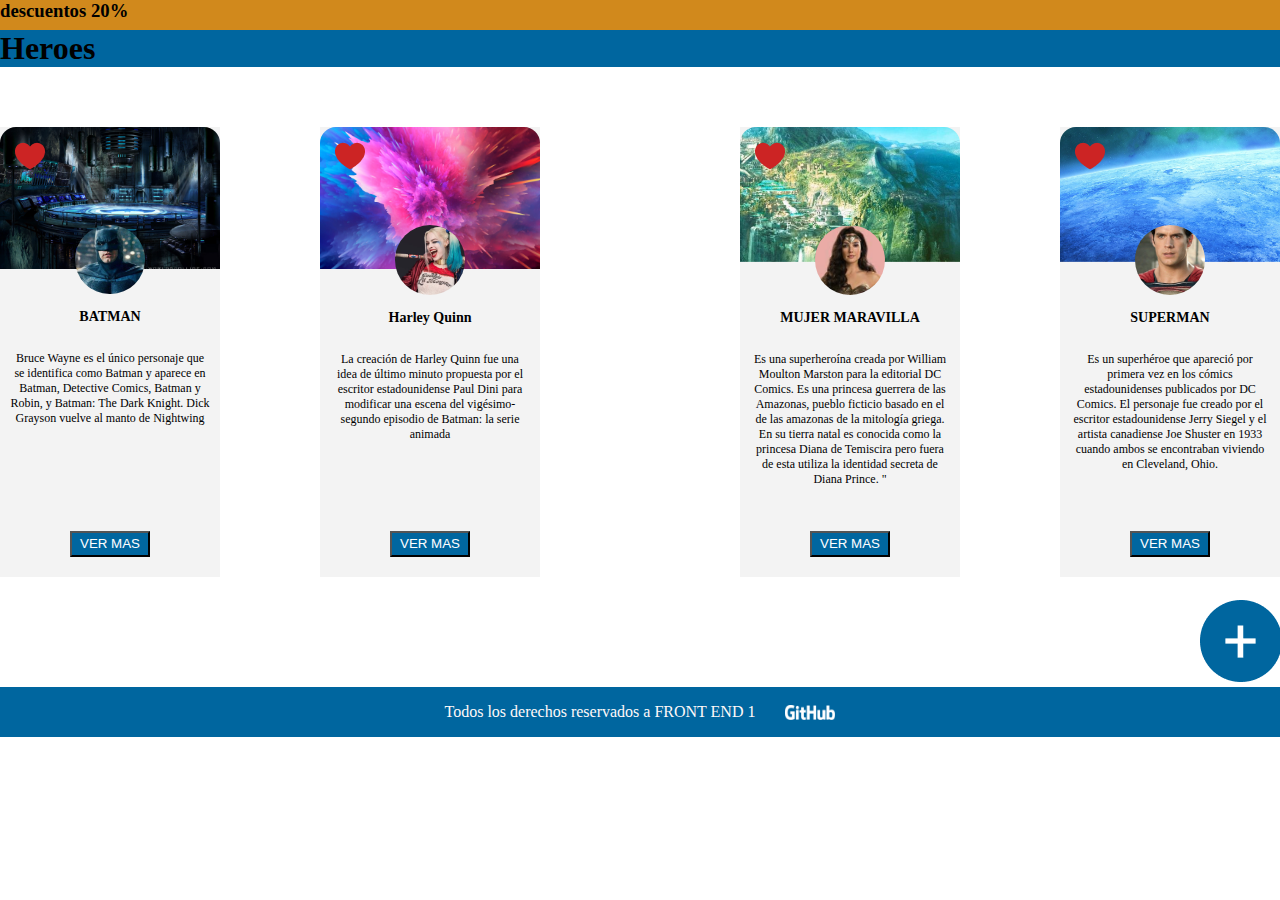
==== codigos-html/heroes-final/root/index.html @ a156c9fe "reparacion de codigos html" ====
<!DOCTYPE html>
<html lang="en">
<head>
    <meta charset="UTF-8">
    <meta http-equiv="X-UA-Compatible" content="IE=edge">
    <meta name="viewport" content="width=device-width, initial-scale=1.0">
    <link rel="stylesheet" href="./css/styles2.css">
    <title>Heroes</title>
</head>
<body>
    
   <header>
  
   <h3>  descuentos 20%</h3>
    <h1> Heroes</h1>

</header>

<main>
   
   <section class="cards">
      <div class="card">
        <img class="corazon"src="./img/corazon.png" alt="">
        <img class="fondo" src="./img/fondo-batman.png" alt="gotica">
        <img class="logo" src="./img/logo-batman.png" alt="batman">
        <h3> BATMAN</h3>
        <p>Bruce Wayne es el único personaje que se
             identifica como Batman y aparece en Batman,
              Detective Comics, Batman y Robin, y Batman: The Dark Knight.
               Dick Grayson vuelve al manto de Nightwing

         </p>
         <input class="ver-mas" type="submit" value="VER MAS">
       </div>

       


    <div class="card">
        <img class="corazon"src="./img/corazon.png" alt="">
        <img class="fondo" src="./img/fondo-harley.png" alt="harley">
        <img class="logo" src="./img/logo-harley.png" alt="harley">
       <h3>Harley Quinn</h3>
        
        <p>La creación de Harley Quinn fue una 
            idea de último minuto propuesta por el escritor 
            estadounidense Paul Dini para modificar una escena del 
            vigésimo-segundo episodio de Batman: la serie animada

        </p>
        <input class="ver-mas" type="submit" value="VER MAS">
    </div>

 
    <a href="./armatusuper.html"><div class="boton-mas"><img  src="./img/Button.png" alt="boton-mas"></div></a>

    <div class="card">
        <img class="corazon"src="./img/corazon.png" alt="">
        <img class="fondo" src="./img/fondo-mujermar.png" alt="temiscira">
        <img class="logo" src="./img/logo-mujermar.png" alt="mujer maravilla">
        <h3>MUJER MARAVILLA</h3>
        <p>Es una superheroína creada por William Moulton 
            Marston para la editorial DC Comics. 
            Es una princesa guerrera de las Amazonas, 
            pueblo ficticio basado en el de las amazonas de la mitología griega. 
            En su tierra natal es conocida como la princesa Diana de 
            Temiscira pero fuera de esta utiliza 
            la identidad secreta de Diana Prince. "</p>
            <input class="ver-mas" type="submit" value="VER MAS">
    </div>

    
    <div class="card">
        <img class="corazon"src="./img/corazon.png" alt="">
        <img class="fondo" src="./img/fondo-superman.png" alt="temiscira">
        <img class="logo" src="./img/logo-superman.png" alt="mujer maravilla">
        <h3>SUPERMAN</h3>
        <p>Es un superhéroe que apareció por 
            primera vez en los cómics estadounidenses
            publicados por DC Comics. ​
            El personaje fue creado por el escritor 
            estadounidense Jerry Siegel y el artista 
            canadiense Joe Shuster en 1933 cuando ambos 
            se encontraban viviendo en Cleveland, Ohio.</p>
            <input class="ver-mas" type="submit" value="VER MAS">
        </div>
   </section>




</main>
<footer> <span> Todos los derechos reservados a FRONT END 1</span> <img class="github-logo"src="./img/logo-github.png" alt="github"> </footer>
</body>
</html>
---- codigos-html/heroes-final/root/css/styles2.css ----
body{width: 100vw;
     margin: 0%;
     padding: 0%;
}

header h3 {margin: 0;
    padding: 0;
    height: 30px;
    background-color: #D1891C;
}
h1{margin: 0;
    padding: 0;
    background-color: #00669F;

}

.cards{
    position: relative;
    display: flex;
    flex-direction: column;
    align-items: center;
    
    
   
}
.fondo{position: absolute;
    width: 220px;
    border-radius: 16px 16px 0 0;
}
p{  
    width:200px;
    height:200px ;
}
.card {
    display: flex;
    flex-direction: column;
    text-align: center;
    align-items: center;
    width: 220px;
    height: 450px;
    font-size: 12px;
    background-color: #F3F3F3;
    margin-top: 60px;
    margin-bottom: 60px;

}

.corazon{ 
    z-index: 1;
    align-self: flex-start;
    margin-left: 15px;
    margin-top: 15px;
}

.logo{z-index: 1;
      width: 70px;
      border-radius: 35px;
      margin-top: 25%;
      justify-content:center;
}

.ver-mas{
    width: 80px;
    height: 30px;
    background-color: #00669F;
    color: white;
    margin-bottom: 20px;

}

footer{
    display: flex;
    justify-content: center;
    align-items: center;
    background-color:#00669F;
    height: 50px;
    width: 100vw;
    color: #FFF9F9;
    margin-top: 50px;
    line-height: 50px;
    gap: 30px;
}

.github-logo{
             width:50px;
             height:15px
}

.boton-mas{
    margin: 0;
    padding: 0;
    position: fixed;
    align-self: flex-end;
    top: 600px;
    right: 50px;
    width: 30px;
    height: 30px;
    
    z-index: 1;
}
  
   
   


@media(min-width:500px)

{
    .cards{
        display: flex;
        flex-direction: row;
        flex-wrap: wrap;
        justify-content: space-between;
        align-items: center;
        
        
       
    }

}
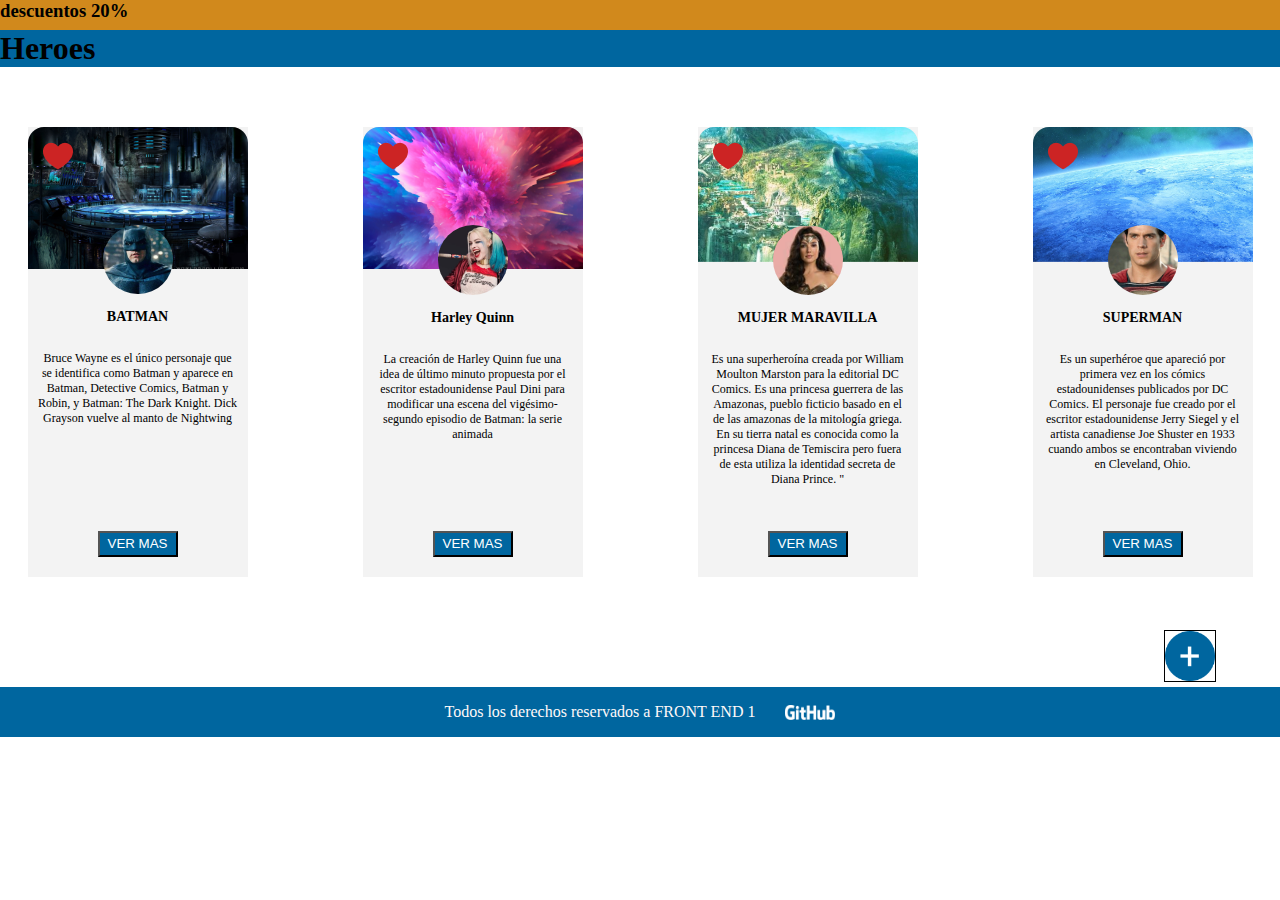
==== commit 1434c551: "modificando heroes" ====
--- a/codigos-html/heroes-final/root/index.html
+++ b/codigos-html/heroes-final/root/index.html
@@ -17,8 +17,9 @@
 </header>
 
 <main>
-   
-   <section class="cards">
+    <a href="./armatusuper.html"><img class="boton-mas" src="./img/Button.png" alt="boton-mas"></a>
+   <div class="cards">
+    
       <div class="card">
         <img class="corazon"src="./img/corazon.png" alt="">
         <img class="fondo" src="./img/fondo-batman.png" alt="gotica">
@@ -52,7 +53,7 @@
     </div>
 
  
-    <a href="./armatusuper.html"><div class="boton-mas"><img  src="./img/Button.png" alt="boton-mas"></div></a>
+    
 
     <div class="card">
         <img class="corazon"src="./img/corazon.png" alt="">
@@ -84,8 +85,8 @@
             se encontraban viviendo en Cleveland, Ohio.</p>
             <input class="ver-mas" type="submit" value="VER MAS">
         </div>
-   </section>
-
+   
+    </div>
 
 
 
--- a/codigos-html/heroes-final/root/css/styles2.css
+++ b/codigos-html/heroes-final/root/css/styles2.css
@@ -86,16 +86,16 @@
              height:15px
 }
 
-.boton-mas{
+a .boton-mas{
     margin: 0;
     padding: 0;
     position: fixed;
-    align-self: flex-end;
-    top: 600px;
-    right: 50px;
-    width: 30px;
-    height: 30px;
     
+    top: 50%;
+    right: 10%;
+    width: 50px;
+    height: 50px;
+    border: 1px solid black;
     z-index: 1;
 }
   
@@ -109,12 +109,23 @@
     .cards{
         display: flex;
         flex-direction: row;
-        flex-wrap: wrap;
-        justify-content: space-between;
-        align-items: center;
-        
+      
+        justify-content: space-around;
+        gap: 60px;
+       
         
        
     }
-
+    a .boton-mas{
+        margin: 0;
+        padding: 0;
+        position: fixed;
+        
+        top: 70%;
+        right: 5%;
+        width: 50px;
+        height: 50px;
+        border: 1px solid black;
+        z-index: 1;
+    }
 }
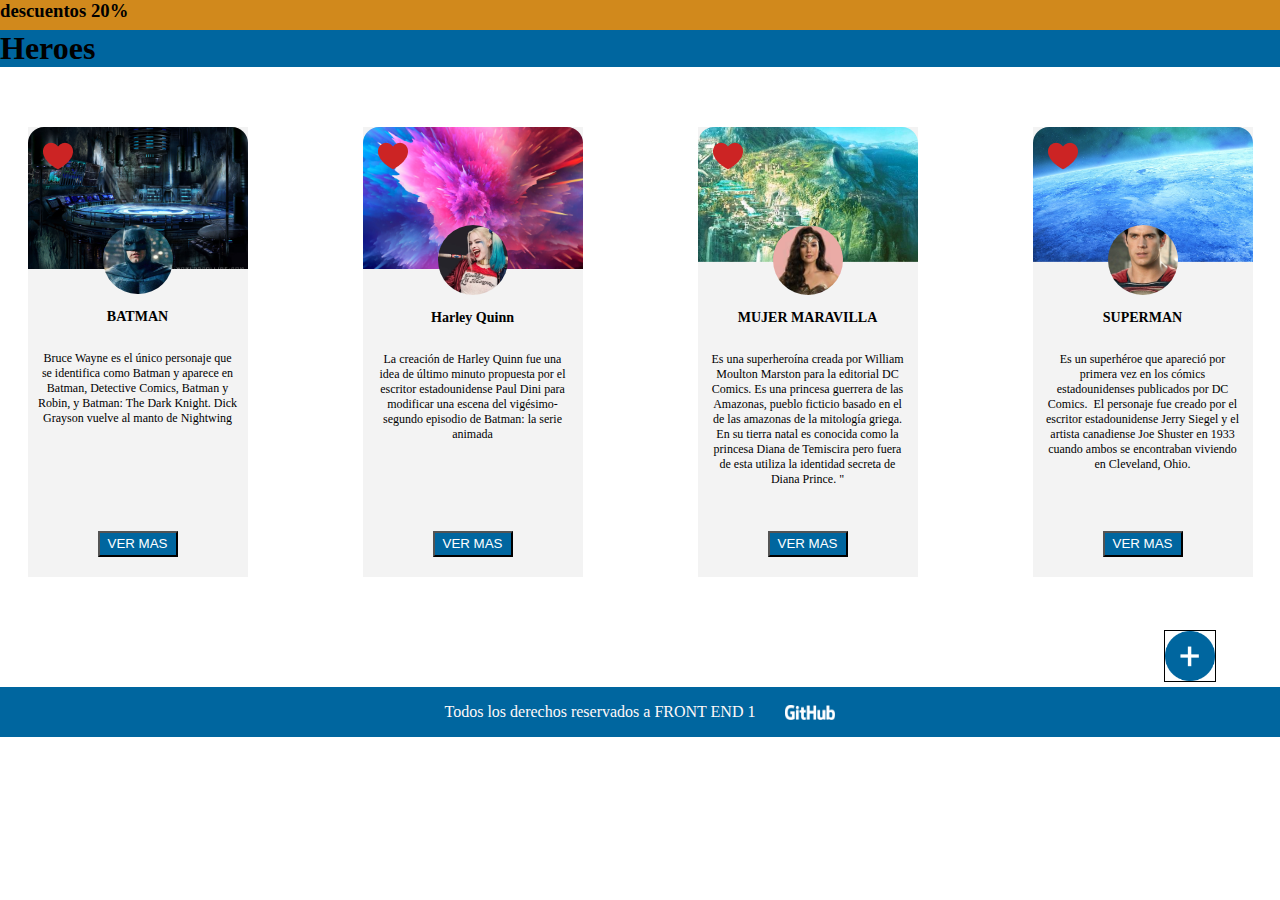
==== commit ffac9913: "final front" ====
--- a/codigos-html/heroes-final/root/index.html
+++ b/codigos-html/heroes-final/root/index.html
@@ -1,96 +1,92 @@
 <!DOCTYPE html>
 <html lang="en">
-<head>
-    <meta charset="UTF-8">
-    <meta http-equiv="X-UA-Compatible" content="IE=edge">
-    <meta name="viewport" content="width=device-width, initial-scale=1.0">
-    <link rel="stylesheet" href="./css/styles2.css">
+  <head>
+    <meta charset="UTF-8" />
+    <meta http-equiv="X-UA-Compatible" content="IE=edge" />
+    <meta name="viewport" content="width=device-width, initial-scale=1.0" />
+    <link rel="stylesheet" href="./css/styles2.css" />
     <title>Heroes</title>
-</head>
-<body>
-    
-   <header>
-  
-   <h3>  descuentos 20%</h3>
-    <h1> Heroes</h1>
+  </head>
+  <body>
+    <header>
+      <h3>descuentos 20%</h3>
+      <h1>Heroes</h1>
+    </header>
 
-</header>
+    <main>
+      <a href="./armatusuper.html"
+        ><img class="boton-mas" src="./img/Button.png" alt="boton-mas"
+      /></a>
+      <div class="cards">
+        <div class="card">
+          <img class="corazon" src="./img/corazon.png" alt="" />
+          <img class="fondo" src="./img/fondo-batman.png" alt="gotica" />
+          <img class="logo" src="./img/logo-batman.png" alt="batman" />
+          <h3>BATMAN</h3>
+          <p>
+            Bruce Wayne es el único personaje que se identifica como Batman y
+            aparece en Batman, Detective Comics, Batman y Robin, y Batman: The
+            Dark Knight. Dick Grayson vuelve al manto de Nightwing
+          </p>
+          <input class="ver-mas" type="submit" value="VER MAS" />
+        </div>
 
-<main>
-    <a href="./armatusuper.html"><img class="boton-mas" src="./img/Button.png" alt="boton-mas"></a>
-   <div class="cards">
-    
-      <div class="card">
-        <img class="corazon"src="./img/corazon.png" alt="">
-        <img class="fondo" src="./img/fondo-batman.png" alt="gotica">
-        <img class="logo" src="./img/logo-batman.png" alt="batman">
-        <h3> BATMAN</h3>
-        <p>Bruce Wayne es el único personaje que se
-             identifica como Batman y aparece en Batman,
-              Detective Comics, Batman y Robin, y Batman: The Dark Knight.
-               Dick Grayson vuelve al manto de Nightwing
+        <div class="card">
+          <img class="corazon" src="./img/corazon.png" alt="" />
+          <img class="fondo" src="./img/fondo-harley.png" alt="harley" />
+          <img class="logo" src="./img/logo-harley.png" alt="harley" />
+          <h3>Harley Quinn</h3>
 
-         </p>
-         <input class="ver-mas" type="submit" value="VER MAS">
-       </div>
+          <p>
+            La creación de Harley Quinn fue una idea de último minuto propuesta
+            por el escritor estadounidense Paul Dini para modificar una escena
+            del vigésimo-segundo episodio de Batman: la serie animada
+          </p>
+          <input class="ver-mas" type="submit" value="VER MAS" />
+        </div>
 
-       
+        <div class="card">
+          <img class="corazon" src="./img/corazon.png" alt="" />
+          <img class="fondo" src="./img/fondo-mujermar.png" alt="temiscira" />
+          <img
+            class="logo"
+            src="./img/logo-mujermar.png"
+            alt="mujer maravilla"
+          />
+          <h3>MUJER MARAVILLA</h3>
+          <p>
+            Es una superheroína creada por William Moulton Marston para la
+            editorial DC Comics. Es una princesa guerrera de las Amazonas,
+            pueblo ficticio basado en el de las amazonas de la mitología griega.
+            En su tierra natal es conocida como la princesa Diana de Temiscira
+            pero fuera de esta utiliza la identidad secreta de Diana Prince. "
+          </p>
+          <input class="ver-mas" type="submit" value="VER MAS" />
+        </div>
 
-
-    <div class="card">
-        <img class="corazon"src="./img/corazon.png" alt="">
-        <img class="fondo" src="./img/fondo-harley.png" alt="harley">
-        <img class="logo" src="./img/logo-harley.png" alt="harley">
-       <h3>Harley Quinn</h3>
-        
-        <p>La creación de Harley Quinn fue una 
-            idea de último minuto propuesta por el escritor 
-            estadounidense Paul Dini para modificar una escena del 
-            vigésimo-segundo episodio de Batman: la serie animada
-
-        </p>
-        <input class="ver-mas" type="submit" value="VER MAS">
-    </div>
-
- 
-    
-
-    <div class="card">
-        <img class="corazon"src="./img/corazon.png" alt="">
-        <img class="fondo" src="./img/fondo-mujermar.png" alt="temiscira">
-        <img class="logo" src="./img/logo-mujermar.png" alt="mujer maravilla">
-        <h3>MUJER MARAVILLA</h3>
-        <p>Es una superheroína creada por William Moulton 
-            Marston para la editorial DC Comics. 
-            Es una princesa guerrera de las Amazonas, 
-            pueblo ficticio basado en el de las amazonas de la mitología griega. 
-            En su tierra natal es conocida como la princesa Diana de 
-            Temiscira pero fuera de esta utiliza 
-            la identidad secreta de Diana Prince. "</p>
-            <input class="ver-mas" type="submit" value="VER MAS">
-    </div>
-
-    
-    <div class="card">
-        <img class="corazon"src="./img/corazon.png" alt="">
-        <img class="fondo" src="./img/fondo-superman.png" alt="temiscira">
-        <img class="logo" src="./img/logo-superman.png" alt="mujer maravilla">
-        <h3>SUPERMAN</h3>
-        <p>Es un superhéroe que apareció por 
-            primera vez en los cómics estadounidenses
-            publicados por DC Comics. ​
-            El personaje fue creado por el escritor 
-            estadounidense Jerry Siegel y el artista 
-            canadiense Joe Shuster en 1933 cuando ambos 
-            se encontraban viviendo en Cleveland, Ohio.</p>
-            <input class="ver-mas" type="submit" value="VER MAS">
+        <div class="card">
+          <img class="corazon" src="./img/corazon.png" alt="" />
+          <img class="fondo" src="./img/fondo-superman.png" alt="temiscira" />
+          <img
+            class="logo"
+            src="./img/logo-superman.png"
+            alt="mujer maravilla"
+          />
+          <h3>SUPERMAN</h3>
+          <p>
+            Es un superhéroe que apareció por primera vez en los cómics
+            estadounidenses publicados por DC Comics. ​ El personaje fue creado
+            por el escritor estadounidense Jerry Siegel y el artista canadiense
+            Joe Shuster en 1933 cuando ambos se encontraban viviendo en
+            Cleveland, Ohio.
+          </p>
+          <input class="ver-mas" type="submit" value="VER MAS" />
         </div>
-   
-    </div>
-
-
-
-</main>
-<footer> <span> Todos los derechos reservados a FRONT END 1</span> <img class="github-logo"src="./img/logo-github.png" alt="github"> </footer>
-</body>
-</html>+      </div>
+    </main>
+    <footer>
+      <span> Todos los derechos reservados a FRONT END 1</span>
+      <img class="github-logo" src="./img/logo-github.png" alt="github" />
+    </footer>
+  </body>
+</html>
--- a/codigos-html/heroes-final/root/css/styles2.css
+++ b/codigos-html/heroes-final/root/css/styles2.css
@@ -1,131 +1,121 @@
-body{width: 100vw;
-     margin: 0%;
-     padding: 0%;
+body {
+  width: 100vw;
+  margin: 0%;
+  padding: 0%;
 }
 
-header h3 {margin: 0;
-    padding: 0;
-    height: 30px;
-    background-color: #D1891C;
+header h3 {
+  margin: 0;
+  padding: 0;
+  height: 30px;
+  background-color: #d1891c;
 }
-h1{margin: 0;
-    padding: 0;
-    background-color: #00669F;
-
+h1 {
+  margin: 0;
+  padding: 0;
+  background-color: #00669f;
 }
 
-.cards{
-    position: relative;
-    display: flex;
-    flex-direction: column;
-    align-items: center;
-    
-    
-   
+.cards {
+  position: relative;
+  display: flex;
+  flex-direction: column;
+  align-items: center;
 }
-.fondo{position: absolute;
-    width: 220px;
-    border-radius: 16px 16px 0 0;
+.fondo {
+  position: absolute;
+  width: 220px;
+  border-radius: 16px 16px 0 0;
 }
-p{  
-    width:200px;
-    height:200px ;
+p {
+  width: 200px;
+  height: 200px;
 }
 .card {
-    display: flex;
-    flex-direction: column;
-    text-align: center;
-    align-items: center;
-    width: 220px;
-    height: 450px;
-    font-size: 12px;
-    background-color: #F3F3F3;
-    margin-top: 60px;
-    margin-bottom: 60px;
-
+  display: flex;
+  flex-direction: column;
+  text-align: center;
+  align-items: center;
+  width: 220px;
+  height: 450px;
+  font-size: 12px;
+  background-color: #f3f3f3;
+  margin-top: 60px;
+  margin-bottom: 60px;
 }
 
-.corazon{ 
-    z-index: 1;
-    align-self: flex-start;
-    margin-left: 15px;
-    margin-top: 15px;
+.corazon {
+  z-index: 1;
+  align-self: flex-start;
+  margin-left: 15px;
+  margin-top: 15px;
 }
 
-.logo{z-index: 1;
-      width: 70px;
-      border-radius: 35px;
-      margin-top: 25%;
-      justify-content:center;
+.logo {
+  z-index: 1;
+  width: 70px;
+  border-radius: 35px;
+  margin-top: 25%;
+  justify-content: center;
 }
 
-.ver-mas{
-    width: 80px;
-    height: 30px;
-    background-color: #00669F;
-    color: white;
-    margin-bottom: 20px;
-
+.ver-mas {
+  width: 80px;
+  height: 30px;
+  background-color: #00669f;
+  color: white;
+  margin-bottom: 20px;
 }
 
-footer{
-    display: flex;
-    justify-content: center;
-    align-items: center;
-    background-color:#00669F;
-    height: 50px;
-    width: 100vw;
-    color: #FFF9F9;
-    margin-top: 50px;
-    line-height: 50px;
-    gap: 30px;
+footer {
+  display: flex;
+  justify-content: center;
+  align-items: center;
+  background-color: #00669f;
+  height: 50px;
+  width: 100vw;
+  color: #fff9f9;
+  margin-top: 50px;
+  line-height: 50px;
+  gap: 30px;
 }
 
-.github-logo{
-             width:50px;
-             height:15px
+.github-logo {
+  width: 50px;
+  height: 15px;
 }
 
-a .boton-mas{
+a .boton-mas {
+  margin: 0;
+  padding: 0;
+  position: fixed;
+
+  top: 50%;
+  right: 10%;
+  width: 50px;
+  height: 50px;
+  border: 1px solid black;
+  z-index: 1;
+}
+
+@media (min-width: 500px) {
+  .cards {
+    display: flex;
+    flex-direction: row;
+
+    justify-content: space-around;
+    gap: 60px;
+  }
+  a .boton-mas {
     margin: 0;
     padding: 0;
     position: fixed;
-    
-    top: 50%;
-    right: 10%;
+
+    top: 70%;
+    right: 5%;
     width: 50px;
     height: 50px;
     border: 1px solid black;
     z-index: 1;
+  }
 }
-  
-   
-   
-
-
-@media(min-width:500px)
-
-{
-    .cards{
-        display: flex;
-        flex-direction: row;
-      
-        justify-content: space-around;
-        gap: 60px;
-       
-        
-       
-    }
-    a .boton-mas{
-        margin: 0;
-        padding: 0;
-        position: fixed;
-        
-        top: 70%;
-        right: 5%;
-        width: 50px;
-        height: 50px;
-        border: 1px solid black;
-        z-index: 1;
-    }
-}
